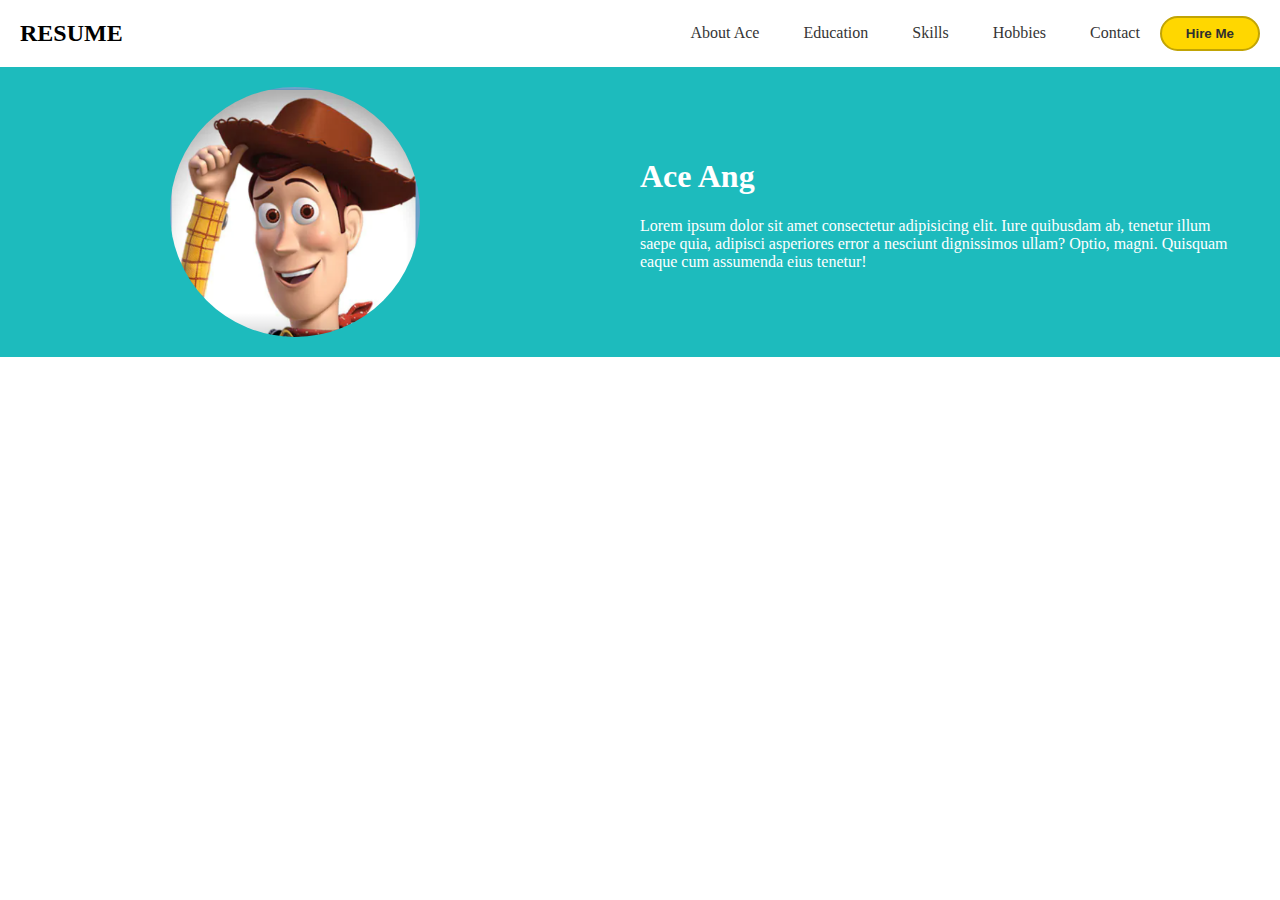
==== PROJECT-RESUME/index.html @ f1ff0c89 "PROJECT- BUILD NAVBAR, HOVER, BUTTON, ABOUT ME SECTION" ====
<!DOCTYPE html>
<html lang="en">

<head>
    <meta charset="UTF-8">
    <meta http-equiv="X-UA-Compatible" content="IE=edge">
    <meta name="viewport" content="width=device-width, initial-scale=1.0">
    <link rel="stylesheet" href="style.css">
    <title>Document</title>
</head>

<body>

    <!-- navbar -->
    <nav>
        <!-- navbar-brand -->
        <div class="navbar-brand">
            <h2>RESUME</h2>
        </div>
        <!-- navigation links -->
        <ul>
            <li><a href="" class="nav-link">About Ace</a></li>
            <li><a href="" class="nav-link">Education</a></li>
            <li><a href="" class="nav-link">Skills</a></li>
            <li><a href="" class="nav-link">Hobbies</a></li>
            <li><a href="" class="nav-link">Contact</a></li>
        </ul>
        <!-- button -->
        <div class="nav-contact">
            <button class="btn">Hire Me</button>
        </div>
    </nav>

    <!-- about me -->
    <main>
        <!-- picture of me -->
        <div class="main-pic">
            <div class="main-circle">

            </div>
        </div>
        <!-- info - write up about me -->
        <div class="main-info">
            <div>
                <h1>Ace Ang</h1>
                <p>Lorem ipsum dolor sit amet consectetur adipisicing elit. Iure quibusdam ab, tenetur illum saepe quia,
                    adipisci asperiores error a nesciunt dignissimos ullam? Optio, magni. Quisquam eaque cum assumenda
                    eius tenetur!</p>
            </div>
        </div>
    </main>
    <!-- https://replit.com/@gtrgreatgames/lesson-8#style.css -->
    <!-- education -->

    <!-- hobbies -->

    <!-- footer - contact me  -->

</body>

</html>
---- PROJECT-RESUME/style.css ----
body {
    margin: 0;
}
nav {
    /* border: 1px solid black; */
    display: flex;
    align-items: center;
    padding: 0 20px;
}
nav>ul {
    /* to remove all margin and padding on ul */
    margin: 0 0 0 auto;
    padding: 0;
    
}
nav>ul>li {
    display: inline-block;
}

/* you can replace nav>ul>li>a with .nav-link class */
.nav-link {
    display: block;
    text-decoration: none;
    color: rgb(53, 53, 53);
    padding: 0 20px;
}
.nav-link:hover {
    color: black;
    border-bottom: 3px solid red;
}
.btn {
    padding: 8px 24px;
    border-radius: 24px;
    background-color: gold;
    border: rgb(193, 164, 5) 2px solid;
    color: rgb(48, 47, 47);
    font-weight: 900;
}


/* main */
main {
    display: flex;
    background-color: rgb(29, 187, 189);
}
.main-pic {
    flex: 1;
}
.main-circle {
    height: 250px;
    width: 250px;
    border-radius: 50%;
    background-image: url('woody.png');
    background-size: cover;
    margin: 20px auto;
    
}
.main-info {
    flex: 1;
    padding: 0 50px;
    color: white;

    display: flex;
    align-items: center;
}
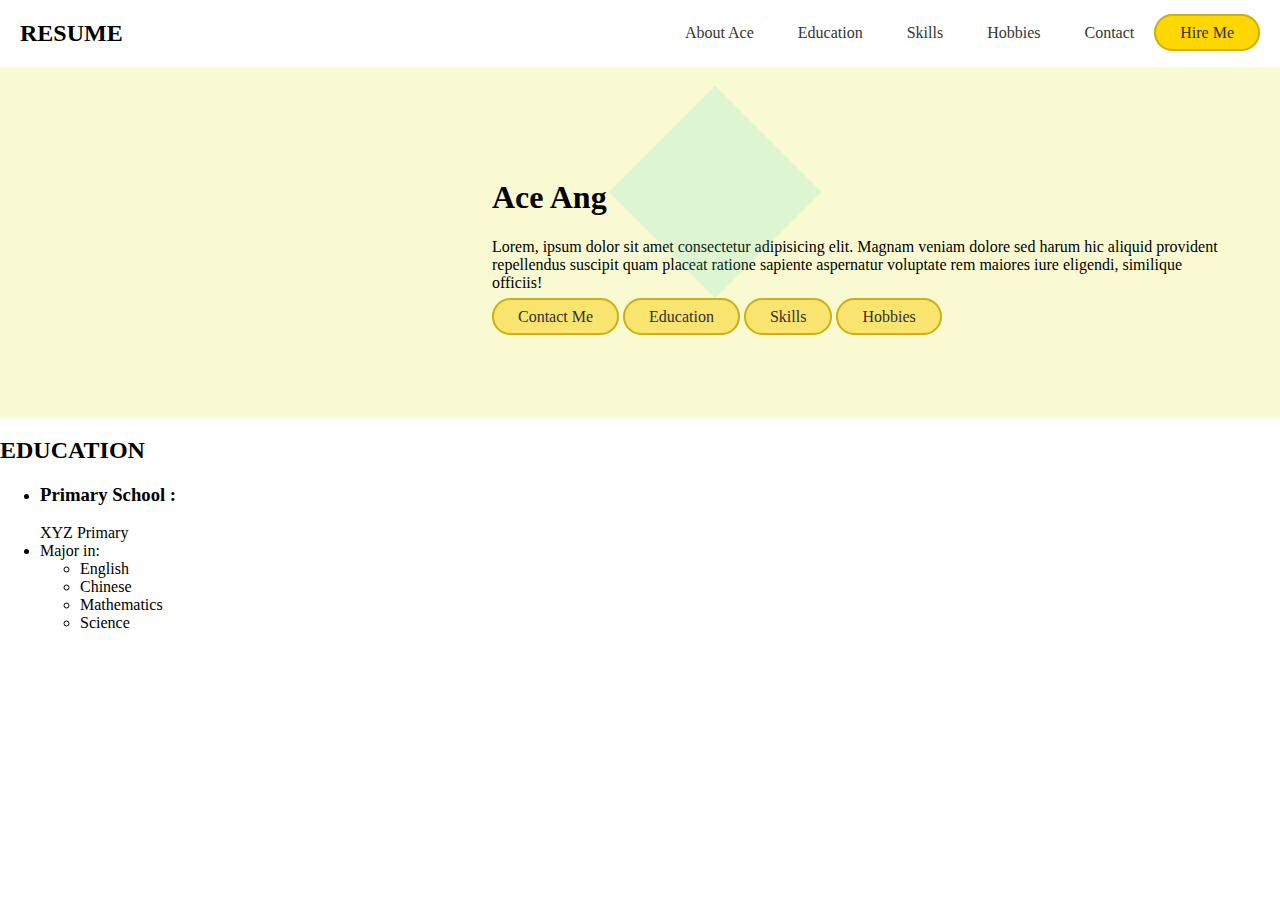
==== commit 96574d6c: "LESSON 2C: UPDATE" ====
--- a/PROJECT-RESUME/index.html
+++ b/PROJECT-RESUME/index.html
@@ -1,6 +1,5 @@
 <!DOCTYPE html>
 <html lang="en">
-
 <head>
     <meta charset="UTF-8">
     <meta http-equiv="X-UA-Compatible" content="IE=edge">
@@ -8,7 +7,6 @@
     <link rel="stylesheet" href="style.css">
     <title>Document</title>
 </head>
-
 <body>
 
     <!-- navbar -->
@@ -27,35 +25,64 @@
         </ul>
         <!-- button -->
         <div class="nav-contact">
-            <button class="btn">Hire Me</button>
+            <a href="" class="btn">Hire Me</a>
         </div>
     </nav>
 
-    <!-- about me -->
     <main>
-        <!-- picture of me -->
-        <div class="main-pic">
-            <div class="main-circle">
+        <!-- picture  -->
+        <div class="picture">
+            <div class="circle">
 
             </div>
         </div>
-        <!-- info - write up about me -->
-        <div class="main-info">
+
+        <!-- information  -->
+        <div class="info">
             <div>
-                <h1>Ace Ang</h1>
-                <p>Lorem ipsum dolor sit amet consectetur adipisicing elit. Iure quibusdam ab, tenetur illum saepe quia,
-                    adipisci asperiores error a nesciunt dignissimos ullam? Optio, magni. Quisquam eaque cum assumenda
-                    eius tenetur!</p>
+                <h1>
+                    Ace Ang
+                </h1>
+                <p>Lorem, ipsum dolor sit amet consectetur adipisicing elit. Magnam veniam dolore sed harum hic aliquid provident repellendus suscipit quam placeat ratione sapiente aspernatur voluptate rem maiores iure eligendi, similique officiis!</p>
+                <a href="" class="btn bg-mini-link">Contact Me</a>
+                <a href="" class="btn bg-mini-link">Education</a>
+                <a href="" class="btn bg-mini-link">Skills</a>
+                <a href="" class="btn bg-mini-link">Hobbies</a>
             </div>
         </div>
+            
+        <div class="square"></div>
     </main>
+
+    <section id="section-education">
+        <!-- education div -->
+        <div>
+            <h2>EDUCATION</h2>
+            <ul>
+                <li><h3>Primary School :</h3> XYZ Primary</li>
+                <li>Major in:
+                    <ul>
+                        <li>English</li>
+                        <li>Chinese</li>
+                        <li>Mathematics</li>
+                        <li>Science</li>
+                    </ul>
+                </li>
+            </ul>
+        </div>
+        <!-- SKILLS: html div -->
+        <!-- SKILLS: css div -->
+
+    </section>
+
+
+  
     <!-- https://replit.com/@gtrgreatgames/lesson-8#style.css -->
     <!-- education -->
 
     <!-- hobbies -->
 
     <!-- footer - contact me  -->
-
+    
 </body>
-
 </html>--- a/PROJECT-RESUME/style.css
+++ b/PROJECT-RESUME/style.css
@@ -16,30 +16,83 @@
 nav>ul>li {
     display: inline-block;
 }
-
-/* you can replace nav>ul>li>a with .nav-link class */
 .nav-link {
     display: block;
     text-decoration: none;
     color: rgb(53, 53, 53);
-    padding: 0 20px;
+    padding: 0 20px; 
 }
 .nav-link:hover {
     color: black;
     border-bottom: 3px solid red;
 }
-.btn {
+/* .btn {
     padding: 8px 24px;
     border-radius: 24px;
     background-color: gold;
     border: rgb(193, 164, 5) 2px solid;
     color: rgb(48, 47, 47);
     font-weight: 900;
+} */
+.btn {
+    text-decoration: none;
+    padding: 8px 24px;
+    border-radius: 24px;
+    background-color: gold;
+    color: rgb(48, 48, 48);
+    border: 2px solid rgb(205, 177, 20);
+}
+.bg-mini-link {
+    background-color: rgb(249, 228, 111);
+}
+.bg-mini-link:hover {
+    background-color: gold;
+}
+
+/* main */
+main {
+    display: flex;
+    background-color: lightgoldenrodyellow;
+    position: relative;
+}
+.square{
+    height: 150px;
+    width: 150px;
+    background-color: rgba(64, 224, 208, 0.15);
+    position: absolute;
+    transform: rotate(45deg);
+    left: 50%;
+    top: 50px;
+}
+.picture {
+    /* background-color: honeydew; */
+    flex: 2;
+}
+.circle {
+    width: 250px;
+    height:250px;
+    border-radius: 50%;
+    /* background-color: lavender; */
+    background-image: url('https://i.kym-cdn.com/entries/icons/facebook/000/018/385/Rs_634x1024-130605092844-634.DespMe2.mh.060513.jpg');
+    background-size: cover;
+    margin: 50px auto;
+}
+
+.info {
+    /* background-color: gold; */
+    flex : 3;
+
+    display: flex;
+    align-items: center;
+    padding-right: 50px;
 }
 
 
-/* main */
-main {
+
+
+
+
+/* main {
     display: flex;
     background-color: rgb(29, 187, 189);
 }
@@ -62,4 +115,4 @@
 
     display: flex;
     align-items: center;
-}+} */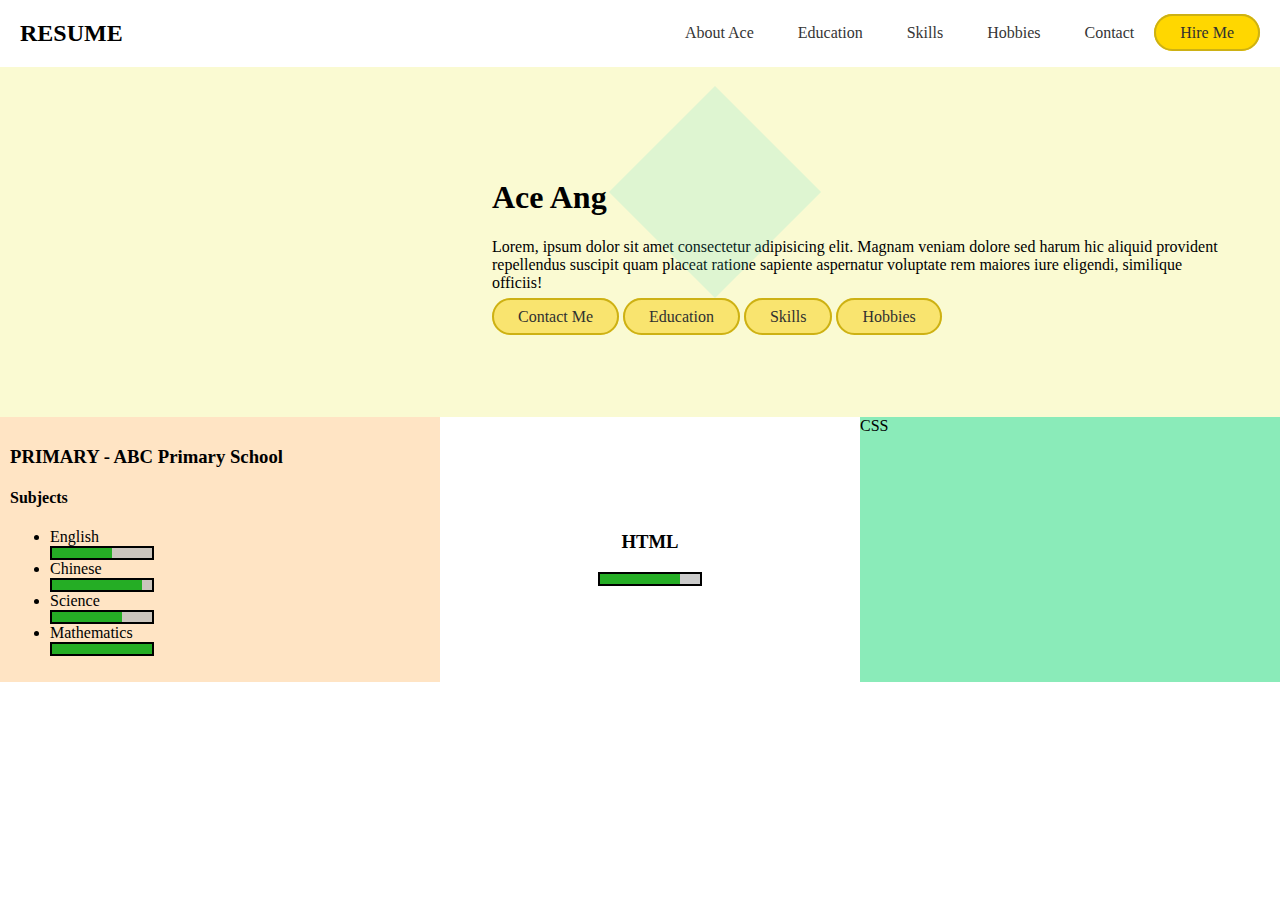
==== commit 63412c8e: "LESSON 2D - build portfolio, progress bar" ====
--- a/PROJECT-RESUME/index.html
+++ b/PROJECT-RESUME/index.html
@@ -4,7 +4,12 @@
     <meta charset="UTF-8">
     <meta http-equiv="X-UA-Compatible" content="IE=edge">
     <meta name="viewport" content="width=device-width, initial-scale=1.0">
+    <!-- Fontawesome CSS -->
+    <link rel="stylesheet" href="https://cdnjs.cloudflare.com/ajax/libs/font-awesome/6.0.0-beta2/css/all.min.css" integrity="sha512-YWzhKL2whUzgiheMoBFwW8CKV4qpHQAEuvilg9FAn5VJUDwKZZxkJNuGM4XkWuk94WCrrwslk8yWNGmY1EduTA==" crossorigin="anonymous" referrerpolicy="no-referrer" />
+
+    <!-- Own CSS -->
     <link rel="stylesheet" href="style.css">
+
     <title>Document</title>
 </head>
 <body>
@@ -55,28 +60,62 @@
     </main>
 
     <section id="section-education">
+        <div class="sect-edu-wrapper">    
         <!-- education div -->
-        <div>
-            <h2>EDUCATION</h2>
-            <ul>
-                <li><h3>Primary School :</h3> XYZ Primary</li>
-                <li>Major in:
-                    <ul>
-                        <li>English</li>
-                        <li>Chinese</li>
-                        <li>Mathematics</li>
-                        <li>Science</li>
-                    </ul>
-                </li>
-            </ul>
+            <div class="edu-info">
+                <h3>PRIMARY - ABC Primary School</h3>
+                <h4>Subjects</h4>
+                <ul>
+                    <li>English 
+                        <div class="progress-bar">
+                                <div class="good flex-6"></div>
+                                <div class="weak flex-4"></div>
+                        </div>
+                    </li>
+                    <li>Chinese
+                        <div class="progress-bar">
+                            <div class="good flex-9"></div>
+                            <div class="weak flex-1"></div>
+                        </div>
+                    </li>
+                    <li>Science
+                        <div class="progress-bar">
+                            <div class="good flex-7"></div>
+                            <div class="weak flex-3"></div>
+                        </div>
+                    </li>
+                    <li>Mathematics
+                        <div class="progress-bar">
+                            <div class="good flex-10"></div>
+                            <div class="weak"></div>
+                        </div>
+                    </li>
+                </ul>
+            </div>
+        <!-- SKILLS: html div -->
+            <div class="skill-html">
+                <div>
+                    <!-- icon -->
+                    <i class="fab fa-html5 icon"></i>
+                    <!-- title -->
+                    <h3>HTML</h3>
+                    <div class="progress-bar">
+                        <div class="good flex-8"></div>
+                        <div class="weak flex-2"></div>
+                    </div>
+                </div>
+            </div>
+        <!-- SKILLS: css div -->
+            <div class="skill-css">CSS</div>
         </div>
-        <!-- SKILLS: html div -->
-        <!-- SKILLS: css div -->
 
+       
     </section>
 
 
-  
+    
+
+   
     <!-- https://replit.com/@gtrgreatgames/lesson-8#style.css -->
     <!-- education -->
 
--- a/PROJECT-RESUME/style.css
+++ b/PROJECT-RESUME/style.css
@@ -88,31 +88,77 @@
 }
 
 
+/* section-education */
+.sect-edu-wrapper {
+    display: flex;
+}
+.edu-info {
+    background-color: bisque;
+    flex:1;
+    padding:10px;
+}
+/* style the fontawesome */
+.icon {
+    font-size: 5rem;
+    color: gold;
+}
+.skill-html {
+    /* background-color: burlywood; */
+    flex:1;
 
+    display: flex;
+    justify-content: center;
+    align-items: center;
+    text-align: center;
+}
+.skill-css {
+    background-color:rgb(138, 235, 185);
+    flex:1
+}
 
+.progress-bar {
+    width: 100px;
+    height: 10px;
+    border: 2px solid black;
+    
+    display: flex;
+}
+.good {
+    height: 100%;
+    background-color: rgb(37, 173, 37);
+}
+.weak {
+    height: 100%;
+    background-color: rgba(187, 187, 187, 0.762);
+}
 
-
-/* main {
-    display: flex;
-    background-color: rgb(29, 187, 189);
-}
-.main-pic {
+.flex-1 {
     flex: 1;
 }
-.main-circle {
-    height: 250px;
-    width: 250px;
-    border-radius: 50%;
-    background-image: url('woody.png');
-    background-size: cover;
-    margin: 20px auto;
-    
+.flex-2 {
+    flex: 2;
 }
-.main-info {
-    flex: 1;
-    padding: 0 50px;
-    color: white;
-
-    display: flex;
-    align-items: center;
-} */+.flex-3 {
+    flex: 3;
+}
+.flex-4 {
+    flex: 4;
+}
+.flex-5 {
+    flex: 5;
+}
+.flex-6 {
+    flex: 6;
+}
+.flex-7 {
+    flex: 7;
+}
+.flex-8 {
+    flex: 8;
+}
+.flex-9 {
+    flex: 9;
+}
+.flex-10 {
+    flex: 10;
+}
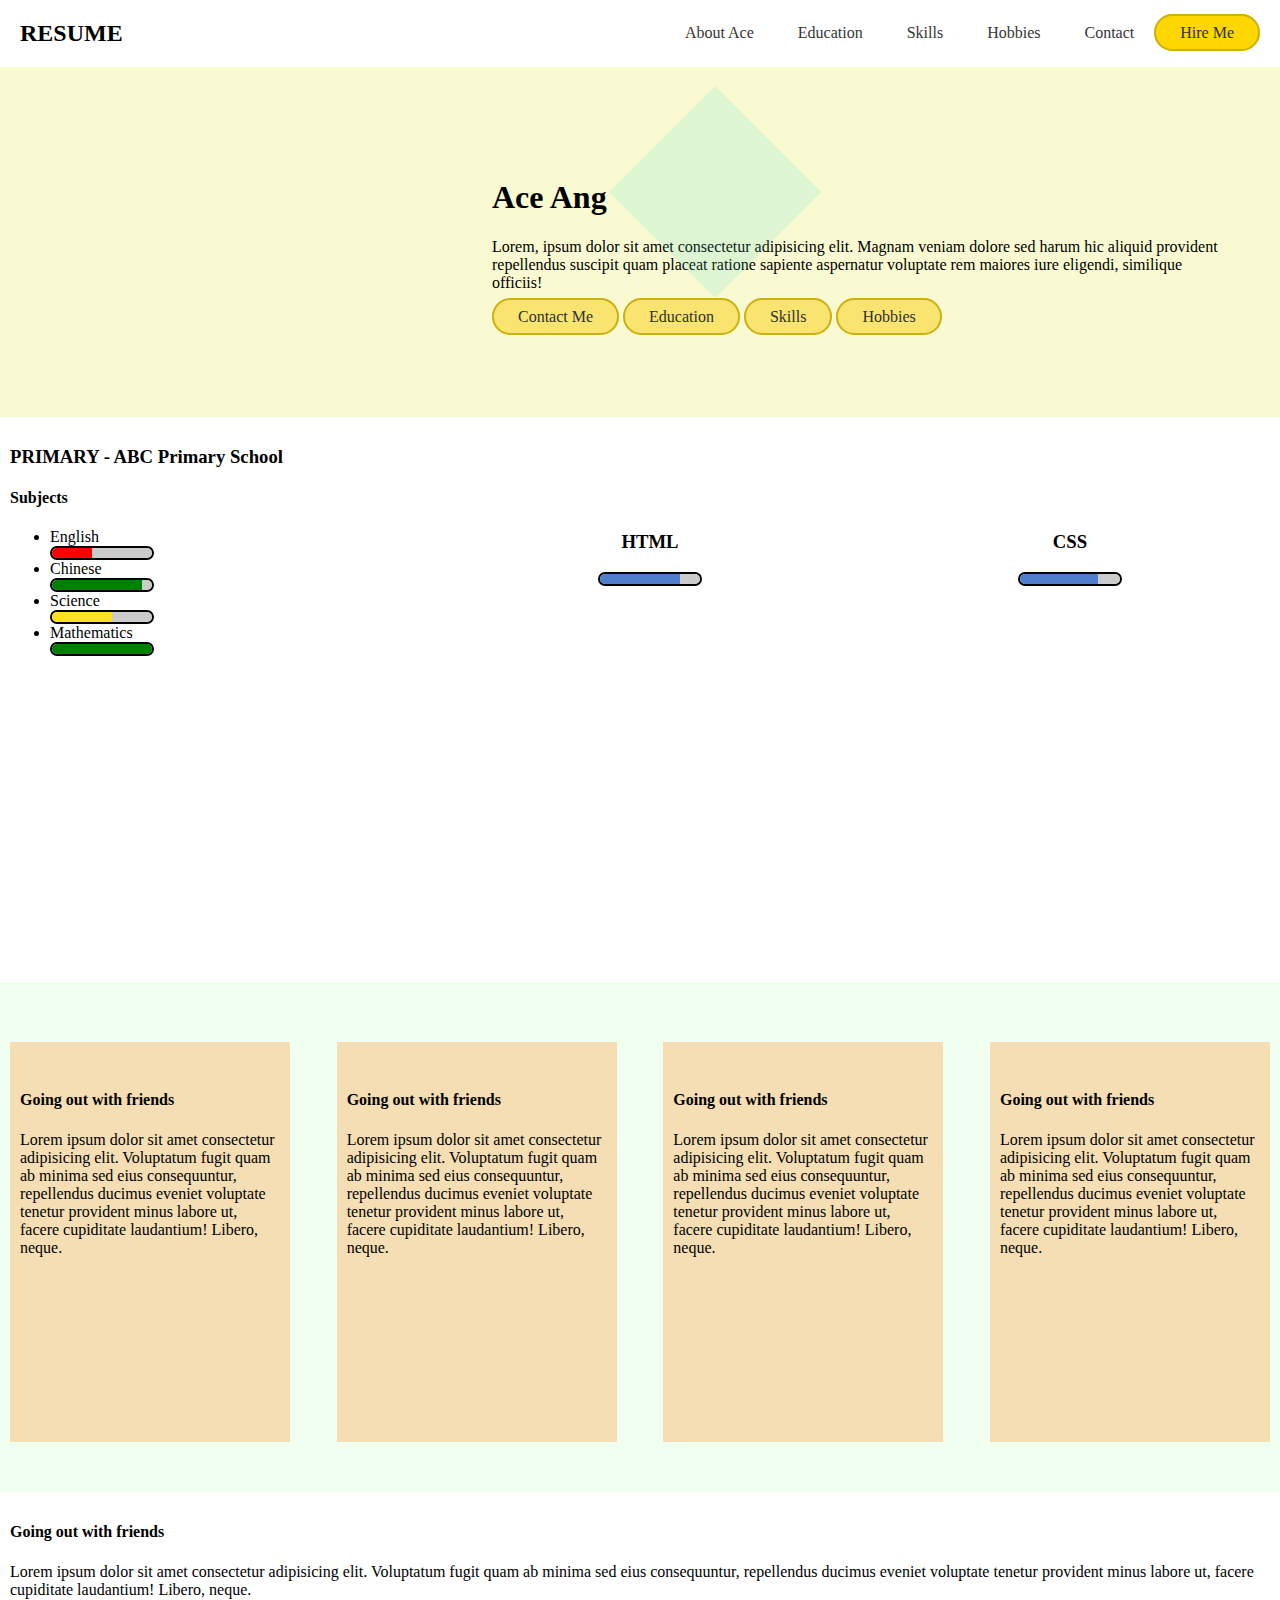
==== commit 0f81df90: "LESSON 2E: FIX BACKGROUND, HOBBY CARD DISPLAY" ====
--- a/PROJECT-RESUME/index.html
+++ b/PROJECT-RESUME/index.html
@@ -59,6 +59,7 @@
         <div class="square"></div>
     </main>
 
+    <!-- education section -->
     <section id="section-education">
         <div class="sect-edu-wrapper">    
         <!-- education div -->
@@ -68,32 +69,32 @@
                 <ul>
                     <li>English 
                         <div class="progress-bar">
-                                <div class="good flex-6"></div>
-                                <div class="weak flex-4"></div>
+                                <div class="good flex-4 bg-red"></div>
+                                <div class="weak flex-6"></div>
                         </div>
                     </li>
                     <li>Chinese
                         <div class="progress-bar">
-                            <div class="good flex-9"></div>
+                            <div class="good flex-9 bg-green"></div>
                             <div class="weak flex-1"></div>
                         </div>
                     </li>
                     <li>Science
                         <div class="progress-bar">
-                            <div class="good flex-7"></div>
-                            <div class="weak flex-3"></div>
+                            <div class="good flex-6 bg-yellow"></div>
+                            <div class="weak flex-4"></div>
                         </div>
                     </li>
                     <li>Mathematics
                         <div class="progress-bar">
-                            <div class="good flex-10"></div>
+                            <div class="good flex-10 bg-green"></div>
                             <div class="weak"></div>
                         </div>
                     </li>
                 </ul>
             </div>
         <!-- SKILLS: html div -->
-            <div class="skill-html">
+            <div class="skill-html-css">
                 <div>
                     <!-- icon -->
                     <i class="fab fa-html5 icon"></i>
@@ -106,13 +107,75 @@
                 </div>
             </div>
         <!-- SKILLS: css div -->
-            <div class="skill-css">CSS</div>
+            <div class="skill-html-css">
+                <div>
+                    <!-- icon -->
+                    <i class="fab fa-css3-alt icon"></i>
+                    <!-- title -->
+                    <h3>CSS</h3>
+                    <div class="progress-bar">
+                        <div class="good flex-7"></div>
+                        <div class="weak flex-2"></div>
+                    </div>
+                </div>
+            </div>
         </div>
 
        
     </section>
 
+    <!-- my slogan -->
+    <section id="sect-slogan">
+        <div>
+            <h3>Time is precious! <br>
+                Treasure every second !</h3>
+        </div>
+    </section>
 
+    <section id="sect-hobby">
+        <div class="hobby-frame">
+            <img src="https://www.printawallpaper.com/wp-content/uploads/2020/07/Yellow_Minions_detail.jpg" alt="">
+            <div class="hobby-info">
+                <h4>Going out with friends</h4>
+                <p>Lorem ipsum dolor sit amet consectetur adipisicing elit. Voluptatum fugit quam ab minima sed eius consequuntur, repellendus ducimus eveniet voluptate tenetur provident minus labore ut, facere cupiditate laudantium! Libero, neque.</p>
+            </div>
+        </div>
+        <div class="hobby-frame">
+            <img src="https://www.printawallpaper.com/wp-content/uploads/2020/07/Yellow_Minions_detail.jpg" alt="">
+            <div class="hobby-info">
+                <h4>Going out with friends</h4>
+                <p>Lorem ipsum dolor sit amet consectetur adipisicing elit. Voluptatum fugit quam ab minima sed eius consequuntur, repellendus ducimus eveniet voluptate tenetur provident minus labore ut, facere cupiditate laudantium! Libero, neque.</p>
+            </div>
+        </div>
+        <div class="hobby-frame">
+            <img src="https://www.printawallpaper.com/wp-content/uploads/2020/07/Yellow_Minions_detail.jpg" alt="">
+            <div class="hobby-info">
+                <h4>Going out with friends</h4>
+                <p>Lorem ipsum dolor sit amet consectetur adipisicing elit. Voluptatum fugit quam ab minima sed eius consequuntur, repellendus ducimus eveniet voluptate tenetur provident minus labore ut, facere cupiditate laudantium! Libero, neque.</p>
+            </div>
+        </div>
+        <div class="hobby-frame">
+            <img src="https://www.printawallpaper.com/wp-content/uploads/2020/07/Yellow_Minions_detail.jpg" alt="">
+            <div class="hobby-info">
+                <h4>Going out with friends</h4>
+                <p>Lorem ipsum dolor sit amet consectetur adipisicing elit. Voluptatum fugit quam ab minima sed eius consequuntur, repellendus ducimus eveniet voluptate tenetur provident minus labore ut, facere cupiditate laudantium! Libero, neque.</p>
+            </div>
+        </div>
+    </section>
+
+    <section id="sect-slogan2">
+
+        <div class="hobby-info">
+            <h4>Going out with friends</h4>
+            <p>Lorem ipsum dolor sit amet consectetur adipisicing elit. Voluptatum fugit quam ab minima sed eius consequuntur, repellendus ducimus eveniet voluptate tenetur provident minus labore ut, facere cupiditate laudantium! Libero, neque.</p>
+        </div>
+    </section>
+
+    <section id="sect-hobby">
+
+    </section>
+    
+   
     
 
    
--- a/PROJECT-RESUME/style.css
+++ b/PROJECT-RESUME/style.css
@@ -93,7 +93,7 @@
     display: flex;
 }
 .edu-info {
-    background-color: bisque;
+    /* background-color: bisque; */
     flex:1;
     padding:10px;
 }
@@ -102,35 +102,41 @@
     font-size: 5rem;
     color: gold;
 }
-.skill-html {
-    /* background-color: burlywood; */
+.skill-html-css {
     flex:1;
 
     display: flex;
     justify-content: center;
     align-items: center;
     text-align: center;
-}
-.skill-css {
-    background-color:rgb(138, 235, 185);
-    flex:1
 }
 
 .progress-bar {
     width: 100px;
     height: 10px;
     border: 2px solid black;
-    
+    border-radius: 16px;
+    overflow: hidden;
+
     display: flex;
 }
 .good {
     height: 100%;
-    background-color: rgb(37, 173, 37);
+    background-color: rgb(79, 126, 206);
 }
 .weak {
     height: 100%;
     background-color: rgba(187, 187, 187, 0.762);
 }
+.bg-red {
+    background-color: red;
+}
+.bg-yellow {
+    background-color: rgb(250, 225, 34);
+}
+.bg-green {
+    background-color: green;
+}
 
 .flex-1 {
     flex: 1;
@@ -162,3 +168,53 @@
 .flex-10 {
     flex: 10;
 }
+
+#sect-slogan {
+    height: 300px;
+    /* background-image: url('https://www.lego.com/cdn/cs/set/assets/bltf32a5653ceb0b6d9/minions_HeroBannerTallx1_5_tablet1.jpg.jpg?fit=crop&format=jpg&quality=80&width=900&height=350&dpr=1'); */
+    background-image: url('https://encrypted-tbn0.gstatic.com/images?q=tbn:ANd9GcSGVfnwVCtxe2N6psASgIP8P_v9guu43bIOAA&usqp=CAU');
+    background-size: cover;
+    background-attachment: fixed;
+
+    font-size: 2.5rem;
+    color: white;
+    display: flex;
+    align-items: center;
+    padding-left: 80px; 
+}
+
+#sect-hobby {
+    /* height: 50vh; */
+    background-color: honeydew;
+
+    display: flex;
+    flex-wrap: wrap;
+    justify-content: space-between;
+    align-content: space-around;
+    
+    padding: 50px 10px;
+}
+.hobby-frame {
+    min-height: 400px;
+    max-width: 280px;
+    background-color: wheat;
+
+    margin-top: 10px;
+}
+.hobby-frame>img {
+    width: 100%;
+}
+.hobby-info {
+    padding: 10px;
+}
+
+
+
+
+
+#sect-slogan2 {
+    height: 500px;
+    background-image: url('https://i.pinimg.com/originals/1b/69/88/1b698809e0d3f70fb075370cacb4f783.jpg');
+    background-size: cover;
+    background-attachment: fixed;
+}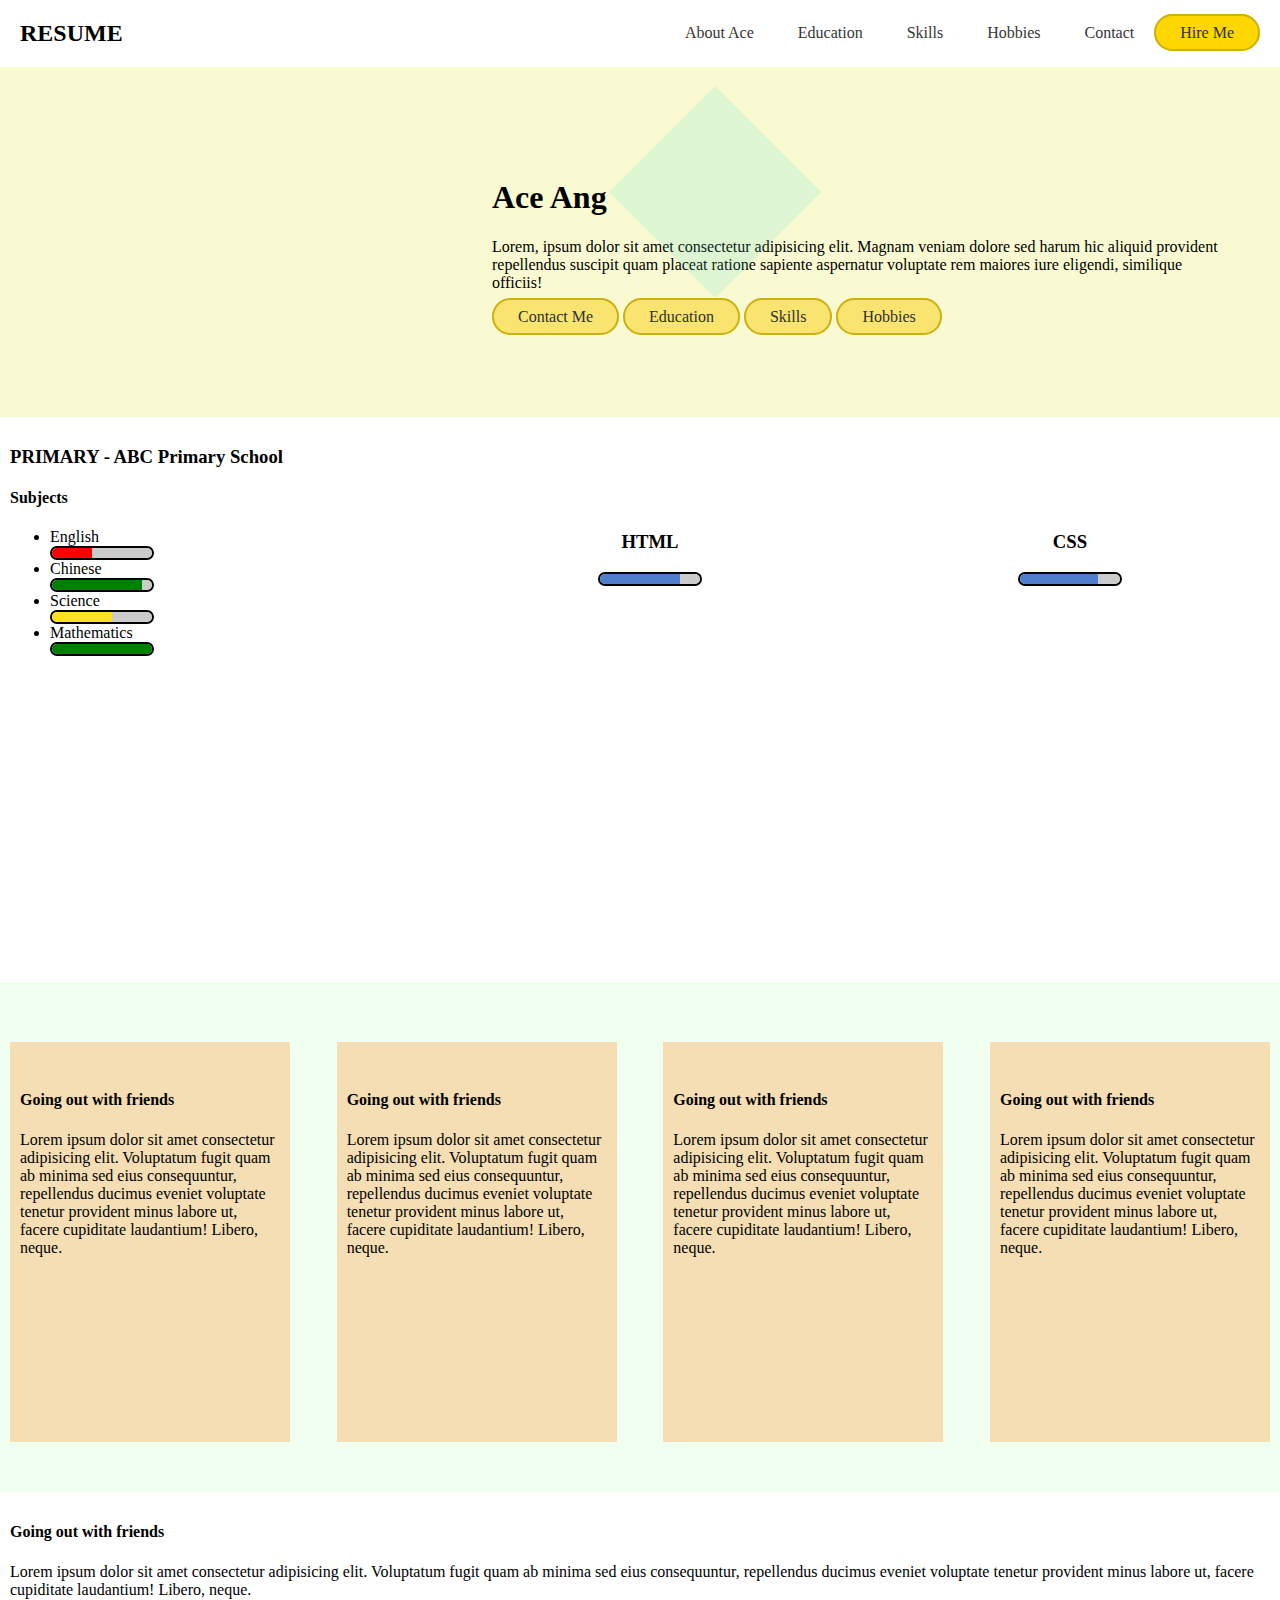
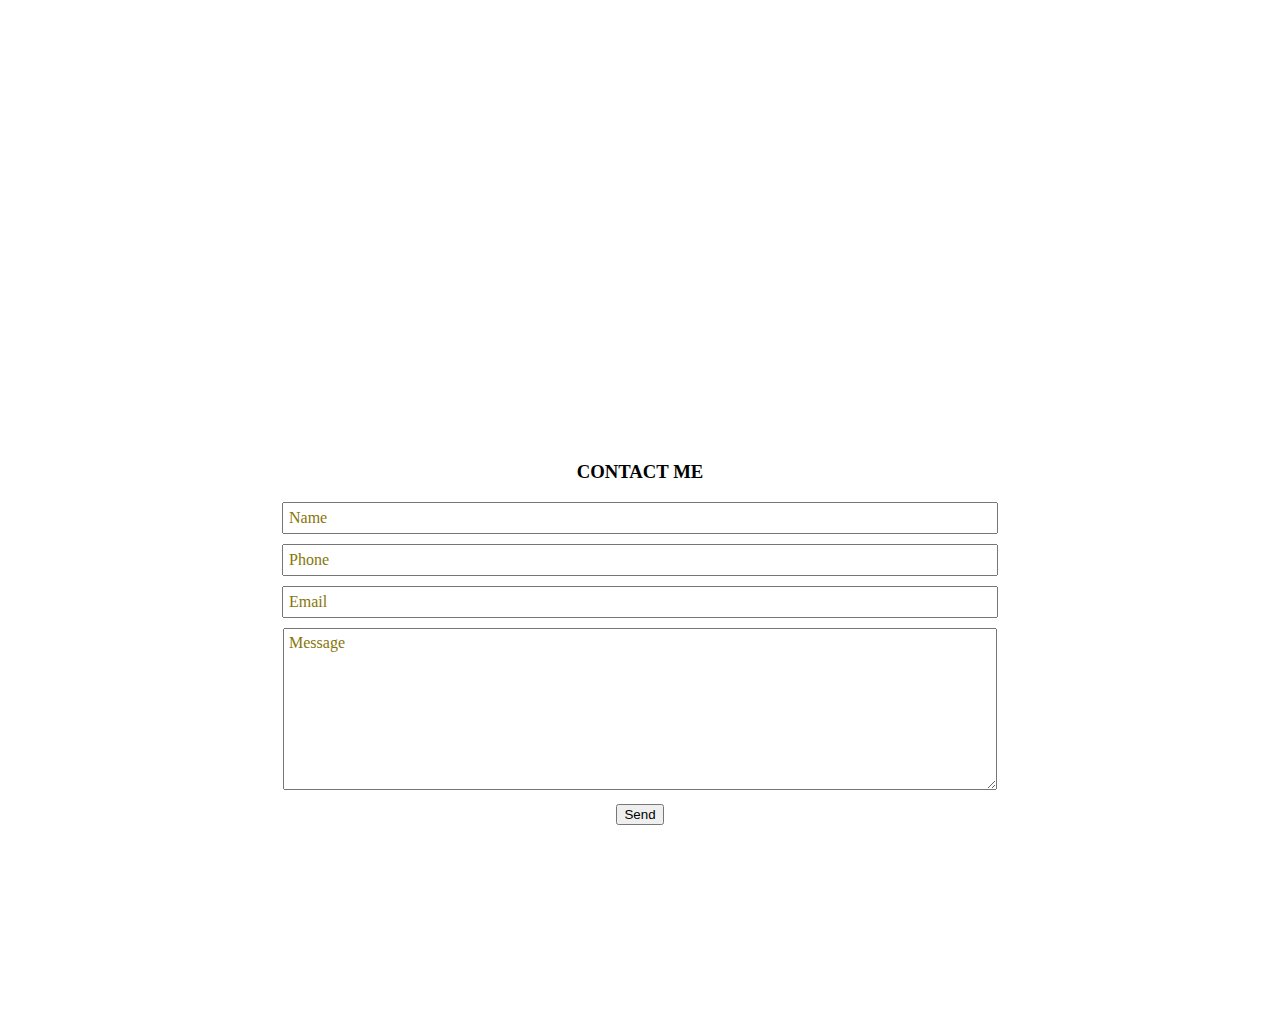
==== commit a5c42bb9: "LESSON 2F: CONTACT FORM" ====
--- a/PROJECT-RESUME/index.html
+++ b/PROJECT-RESUME/index.html
@@ -171,20 +171,50 @@
         </div>
     </section>
 
-    <section id="sect-hobby">
-
-    </section>
     
+    <!-- contact form -->
+    <section id="contact">
+        <h3>CONTACT ME </h3>
+        <div id="m-form">
+            <div class="m-form">
+                <!-- <label for="">Name : </label> -->
+                <input class="m-form-input" id="name" type="text" placeholder="Name" required>
+            </div>
+            <div class="m-form">
+                <!-- <label for="">Phone : </label> -->
+                <input class="m-form-input" id="phone" type="text" placeholder="Phone">
+            </div>
+            <div class="m-form">
+                <!-- <label for="">Email : </label> -->
+                <input class="m-form-input" type="email" placeholder="Email">
+            </div>
+            <div class="m-form">
+                <!-- <label for="">Message :</label><br> -->
+                <textarea placeholder="Message"></textarea>
+            </div>
+            <div class="m-form">
+                <input type="submit" value="Send" onclick="submit()">
+            </div>
+            
+        </div>
+    </section>
    
+    <footer>
+        <a href="www.facebook.com"><i class="fab fa-facebook-square icon-social"></i></a>
+    </footer>
     
 
    
     <!-- https://replit.com/@gtrgreatgames/lesson-8#style.css -->
     <!-- education -->
 
-    <!-- hobbies -->
-
-    <!-- footer - contact me  -->
+    <script>
+        function submit() {
+            let name = document.getElementById('name').value;
+            let phone = document.getElementById('phone').value;
+            document.getElementById("m-form").innerHTML = "<h2>"+name+" The form is submitted</h2>";
+        }
+    </script>
     
 </body>
 </html>--- a/PROJECT-RESUME/style.css
+++ b/PROJECT-RESUME/style.css
@@ -208,13 +208,49 @@
     padding: 10px;
 }
 
-
-
-
-
 #sect-slogan2 {
     height: 500px;
     background-image: url('https://i.pinimg.com/originals/1b/69/88/1b698809e0d3f70fb075370cacb4f783.jpg');
     background-size: cover;
     background-attachment: fixed;
+}
+
+#contact {
+    min-height: 50vh;
+    text-align: center;
+    padding-top: 50px;
+    padding-bottom: 50px;
+}
+
+/* form settings */
+#m-form{
+    max-width: 800px;
+    margin: auto;
+}
+.m-form {
+    margin : 10px;
+}
+.m-form-input {
+    padding: 5px;
+    width: 90%;
+    font-family: cursive;
+    font-size: 16px;
+}
+.m-form>textarea {
+    width: 90%;
+    height: 150px;
+    padding: 5px;
+    font-family: cursive;
+    font-size: 16px;
+}
+::placeholder{
+    color: rgb(136, 117, 9);
+}
+
+footer {
+    height: 50px;
+    padding: 10px;
+}
+.icon-social {
+    
 }